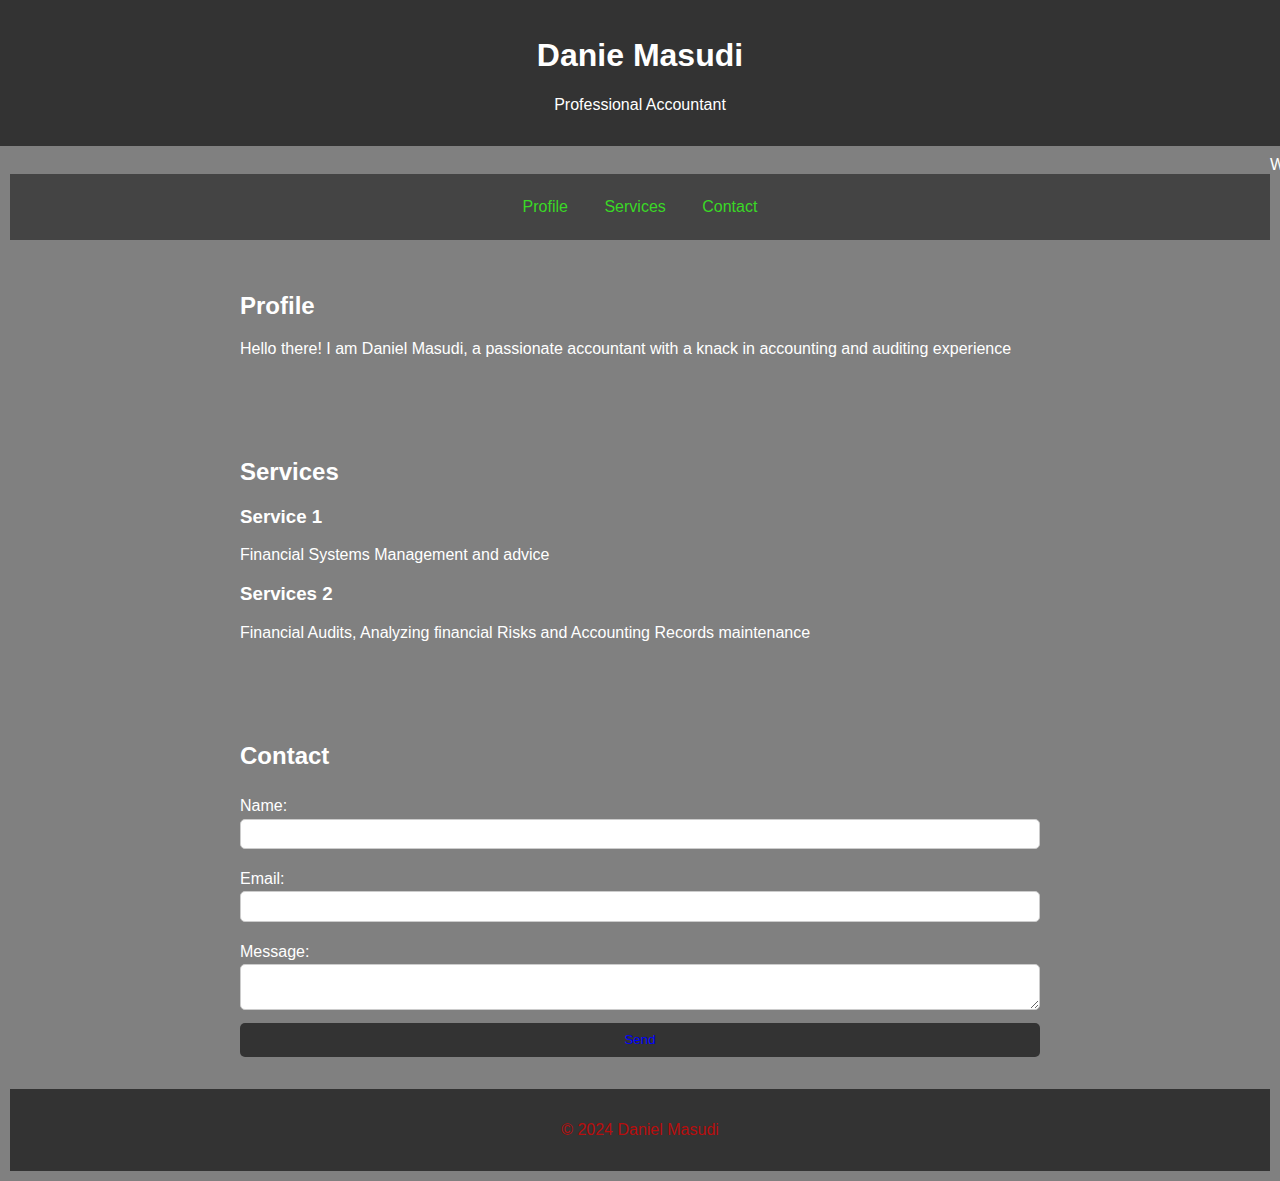
==== index.html @ 53194a6e "Add files via upload" ====
<!DOCTYPE html>
<html lang="en">
<head>
    <meta charset="UTF-8">
    <meta name="viewport" content="width=device-width, initial-scale=1.0">
    <title>Daniel Masudi- Professional in Accounting Services</title>
    <link rel="stylesheet" href="style.css">
</head>
<body>
    <header>
        <h1>Danie Masudi</h1>
        <p>Professional Accountant</p>
    </header>
    <div class="marquee-container">
        <div class="marquee">Welcome to my page</div>
    <nav>
        <ul>
            <li><a href="#Profile">Profile</a></li>
            <li><a href="#Services">Services</a></li>
            <li><a href="#contact">Contact</a></li>
        </ul>
    </nav>
        <section id="Profile">
        <h2>Profile</h2>
        <p>Hello there! I am Daniel Masudi, a passionate accountant with a knack in accounting and auditing experience</p>
    </section>

    <section id="services">
        <h2>Services</h2>
        <div class="service">
            <h3>Service 1</h3>
            <p>Financial Systems Management and advice</p>
        </div>
        <div class="Service">
            <h3>Services 2</h3>
            <p>Financial Audits, Analyzing financial Risks and Accounting Records maintenance</p>
        </div>
 
    </section>

    <section id="contact">
        <h2>Contact</h2>
        <form id="contact-form">
            <label for="name">Name:</label>
            <input type="text" id="name" name="name" required>

            <label for="email">Email:</label>
            <input type="email" id="email" name="email" required>

            <label for="message">Message:</label>
            <textarea id="message" name="message" required></textarea>

            <button type="submit">Send</button>
        </form>
    </section>

    <footer>
        <p>&copy; 2024 Daniel Masudi</p>
    </footer>

    <script src="scripts.js"></script>
</body>
</html>
---- style.css ----
body {
    font-family: Arial, sans-serif;
    margin: 0;
    padding: 0;
    background-color: #f4f4f4;
}

header {
    background-color: #333;
    color: #fff;
    text-align: center;
    padding: 1em 0;
}

nav {
    background-color: #444;
    color: #db1717;
    text-align: center;
    padding: 0.5em 0;
}

nav ul {
    list-style: none;
    padding: 0;
}

nav ul li {
    display: inline;
    margin: 0 1em;
}

nav ul li a {
    color: #3ad826;
    text-decoration: none;
}
.marquee-container {
    overflow: hidden;
    white-space: nowrap;
    box-sizing: border-box;
    width: 100%; /* Adjust as needed */
    background: grey; /* Background color */
    color: white; /* Text color */
    padding: 10px;
}

.marquee {
    display: inline-block;
    padding-left: 100%; /* Push the text outside the container */
    animation: marquee 15s linear infinite;
}

@keyframes marquee {
    0% { transform: translateX(0); }
    100% { transform: translateX(-100%); }
}
section {
    padding: 2em;
    max-width: 800px;
    margin: 0 auto;
}

.project {
    background-color: #fff;
    padding: 1em;
    margin: 1em 0;
    border-radius: 5px;
    box-shadow: 0 0 10px rgba(0, 0, 0, 0.1);
}

form {
    display: flex;
    flex-direction: column;
}

form label {
    margin: 0.5em 0 0.2em;
}

form input, form textarea {
    padding: 0.5em;
    margin-bottom: 1em;
    border: 1px solid #ccc;
    border-radius: 5px;
}

form button {
    padding: 0.7em;
    background-color: #333;
    color:blue;
    border: none;
    border-radius: 5px;
    cursor: pointer;
}

form button:hover {
    background-color: #555;
}

footer {
    text-align: center;
    padding: 1em 0;
    background-color: #333;
    color: #b80d0d;
}
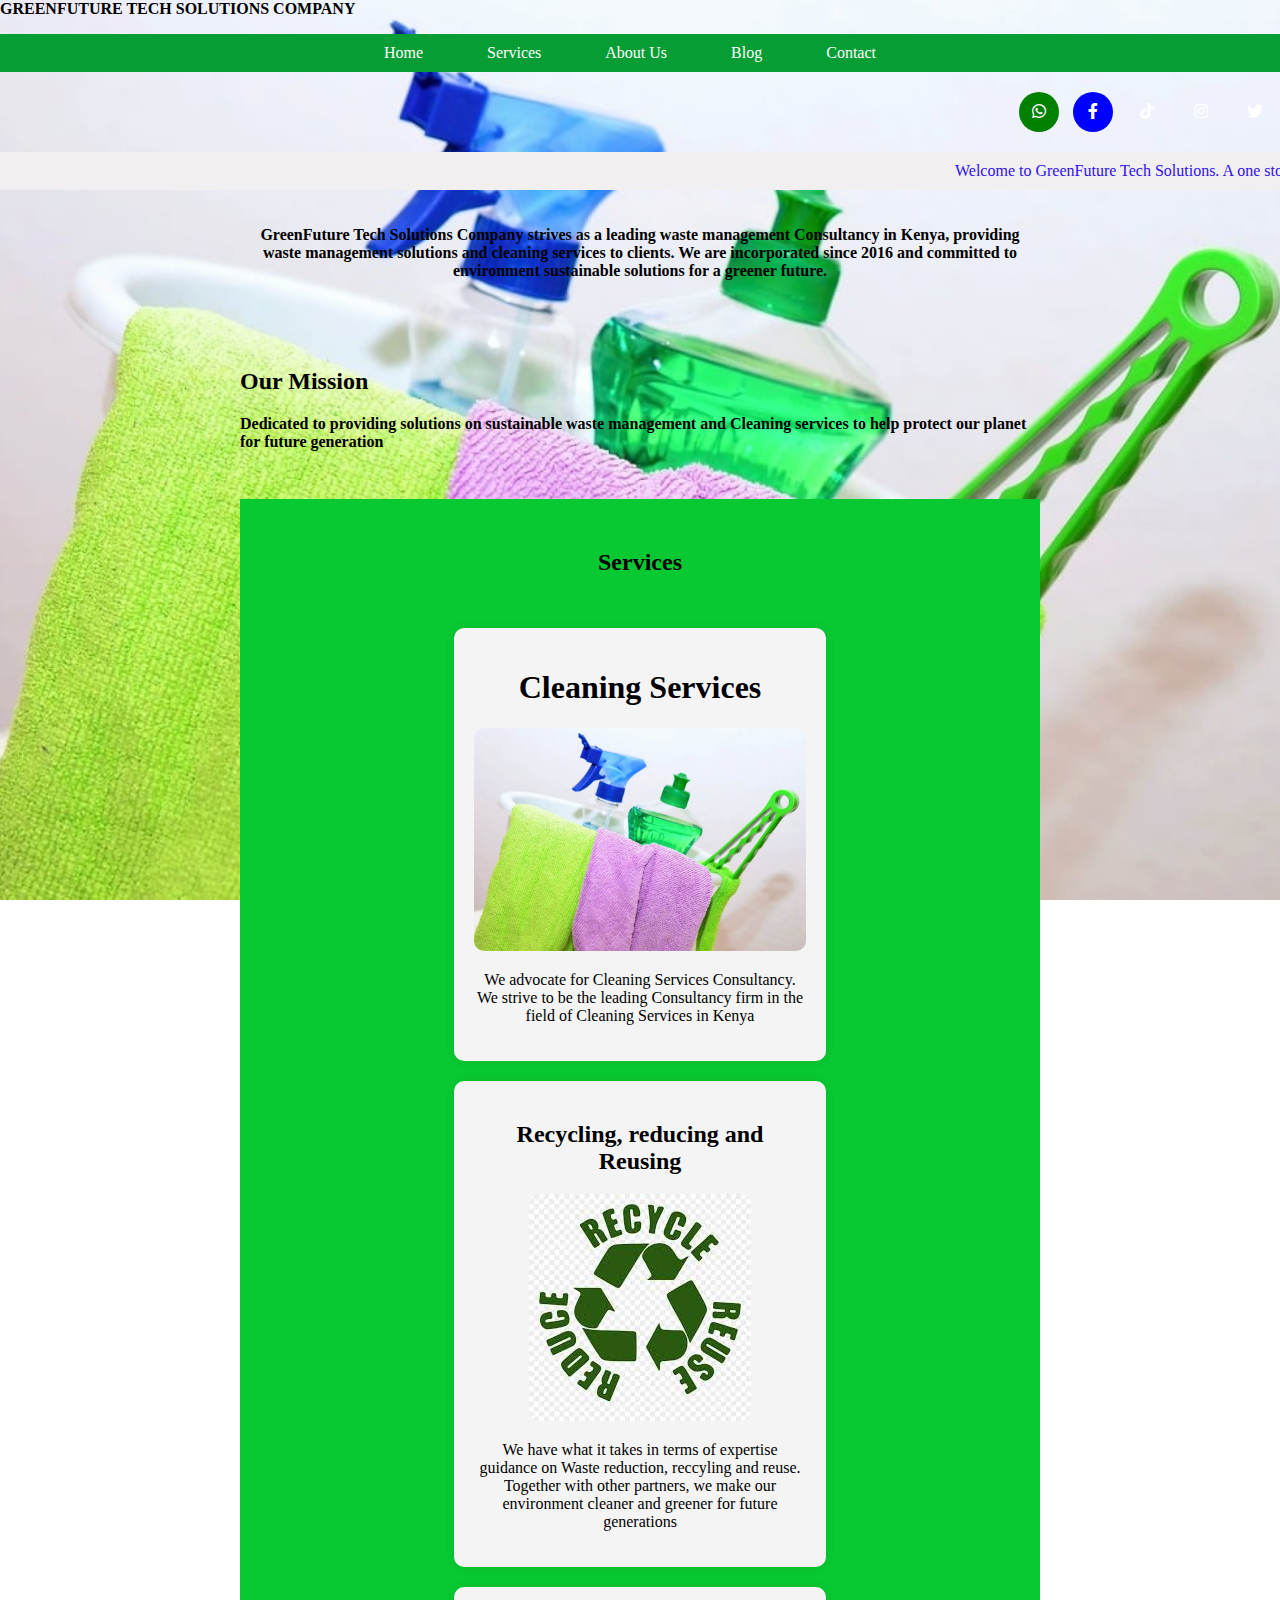
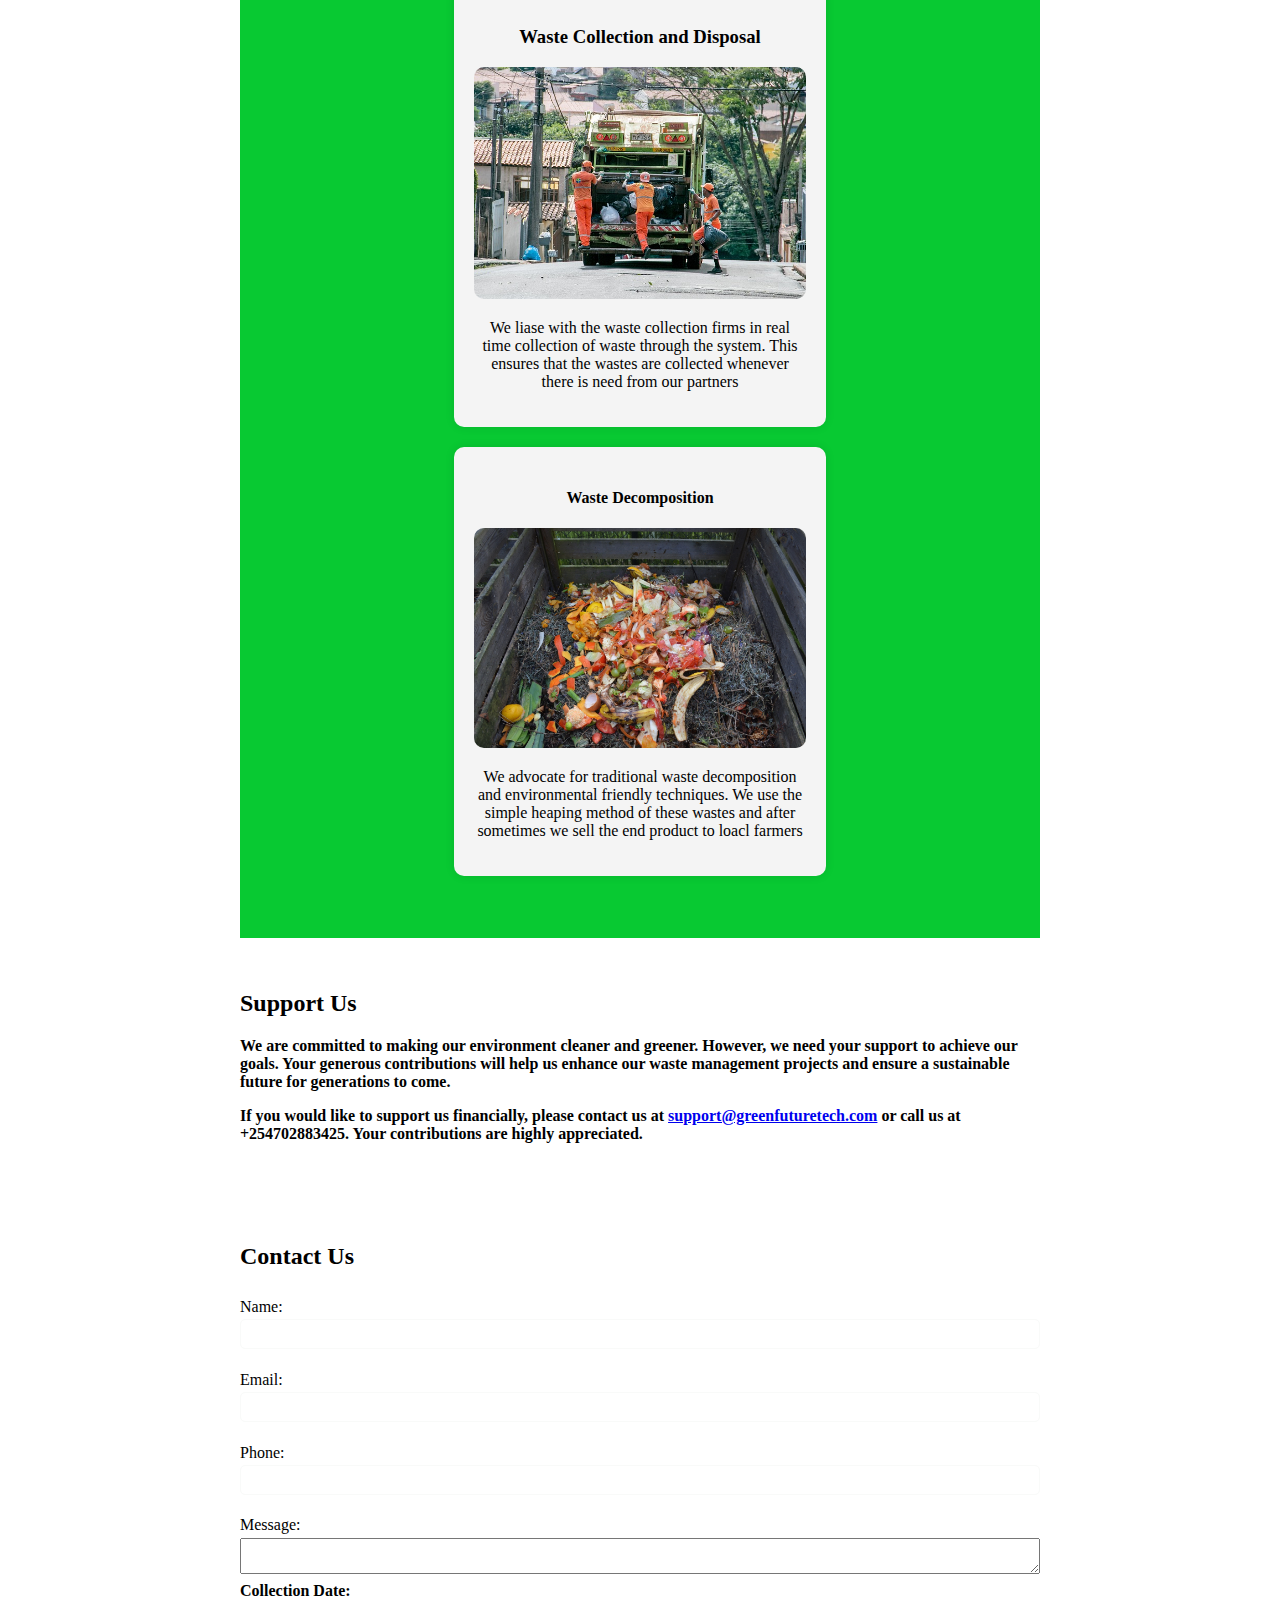
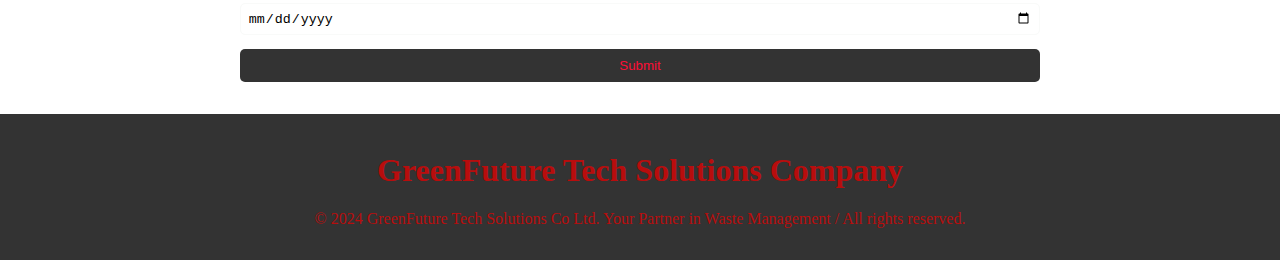
==== commit 580d42d3: "Add files via upload" ====
--- a/index.html
+++ b/index.html
@@ -3,62 +3,132 @@
 <head>
     <meta charset="UTF-8">
     <meta name="viewport" content="width=device-width, initial-scale=1.0">
-    <title>Daniel Masudi- Professional in Accounting Services</title>
+    <title>GREENFUTURE TECH SOLUTIONS COMPANY</title>
     <link rel="stylesheet" href="style.css">
+    <link rel="stylesheet" href="https://cdnjs.cloudflare.com/ajax/libs/font-awesome/5.15.4/css/all.min.css">
+
 </head>
+
 <body>
-    <header>
-        <h1>Danie Masudi</h1>
-        <p>Professional Accountant</p>
-    </header>
-    <div class="marquee-container">
-        <div class="marquee">Welcome to my page</div>
+    <header class="center-header"><b>GREENFUTURE TECH SOLUTIONS COMPANY</b></header>
     <nav>
         <ul>
-            <li><a href="#Profile">Profile</a></li>
+            <li><a href="#home">Home</a></li>
             <li><a href="#Services">Services</a></li>
-            <li><a href="#contact">Contact</a></li>
+            <li><a href="about.html">About Us</a></li>
+            <li><a href="#blog">Blog</a></li>
+            <li><a href="Contact">Contact</a></li>
         </ul>
     </nav>
-        <section id="Profile">
-        <h2>Profile</h2>
-        <p>Hello there! I am Daniel Masudi, a passionate accountant with a knack in accounting and auditing experience</p>
-    </section>
+    <div>
+    <div class="social-icons">
+ <a href="https://wa.me/+254702883425" style="background-color:green;"><i class="fab fa-whatsapp"></i></a>
+  <a href="https://www.facebook.com/profile.php?id=61550666797166&mibextid=ZbWKwL" style="background-color:blue;"><i class="fab fa-facebook-f"></i></a>
+  <a href="tiktok.com/@daniel_masudi"><i class="fab fa-tiktok"></i></a>
+ <a href="https://www.instagram.com/danielmasudi349"><i class="fab fa-instagram"></i></a>
+  <a href="https://x.com/MasudiDaniel"><i class="fab fa-twitter"></i></a>   
+</div>
+    <div class="marquee-container">
+        <div class="marquee">Welcome to GreenFuture Tech Solutions. A one stop solution for waste management and consultancy.</div>
+    </div>      
+          
+<section id="Home">
+    
+    <p><b>GreenFuture Tech Solutions Company strives as a leading waste management Consultancy in Kenya, providing waste management solutions and cleaning services to clients. We are incorporated since 2016 and committed to environment sustainable solutions for a greener future.</b></p>
+</section>
 
-    <section id="services">
+<section id="About">
+    <h2><b>Our Mission</b></h2>
+    <p><b>Dedicated to providing solutions on sustainable waste management and Cleaning services to help protect our planet for future generation</b></p>
+</section>
+
+<section class="services">
+    <div class="small-container">
         <h2>Services</h2>
-        <div class="service">
-            <h3>Service 1</h3>
-            <p>Financial Systems Management and advice</p>
-        </div>
-        <div class="Service">
-            <h3>Services 2</h3>
-            <p>Financial Audits, Analyzing financial Risks and Accounting Records maintenance</p>
-        </div>
- 
-    </section>
+        <section class="features">
+            <div class="feature-item">
+                <h1>Cleaning Services</h1>
+                <img src="cleaning service.jpg" alt="Cleaning Service and Consultancy">
+                <p>We advocate for Cleaning Services Consultancy. We strive to be the leading Consultancy firm in the field of Cleaning Services in Kenya</p>
+            </div>
+                        <div class="feature-item">
+                            <h2>Recycling, reducing and Reusing</h2>
+                            <img src="reduce recyle and reuse.jpeg" alt="Recycling and Reusing">
+                            <p>We have what it takes in terms of expertise guidance on Waste reduction, reccyling and reuse. Together with other partners, we make our environment cleaner and greener for future generations </p>
+                        </div>
+             <div class="feature-item">
+                         <h3>Waste Collection and Disposal</h3>          
+                <img src="waste collection.jpg" alt="Waste Collection and Disposal"> 
+                                    <p>We liase with the waste collection firms in real time collection of waste through the system. This ensures that the wastes are collected whenever there is need from our partners</p>                       
+                                </div>
+    
+                <div class="feature-item">
+                       <h4>Waste Decomposition</h4>                     
+                    <img src="composting 3.jpeg" alt="Waste Decomposition"> 
+                                            <p>We advocate for traditional waste decomposition and environmental friendly techniques. We use the simple heaping method of these wastes and after sometimes we sell the end product to loacl farmers </p>
+                        </div>
+                    </div>
+                </div>
+        </section>
 
-    <section id="contact">
-        <h2>Contact</h2>
-        <form id="contact-form">
-            <label for="name">Name:</label>
-            <input type="text" id="name" name="name" required>
+        <section id="financial-support">
+            <h2>Support Us</h2>
+            <p><b>We are committed to making our environment cleaner and greener. However, we need your support to achieve our goals. Your generous contributions will help us enhance our waste management projects and ensure a sustainable future for generations to come.</b></p>
+            <p><b>If you would like to support us financially, please contact us at <a href="mailto:support@greenfuturetech.com">support@greenfuturetech.com</a> or call us at +254702883425. Your contributions are highly appreciated.</b></p>
+        </section>
+    
+<section id="Contact">
+    <h2>Contact Us</h2>
+    <form action="Submit_form.php" method="post">
+    <label for="Name">Name:</label>
+    <input type="text" id="Name" name="name" required>
+    <label for="email">Email:</label>
+    <input type="email" id="email" name="email" required>
+    <label for="Phone">Phone:</label>
+    <input type="tel" id="phone" name="Phone">
+    <label for="Message">Message:</label>
+    <textarea id="message" name="message" required></textarea>
+    <label for="Collection"><b>Collection Date:</b></label>
+    <input type="date" id="Collection" name="collection">
+    <button type="submit">Submit</button>
+    </form>
+</section>
+<script type="text/javascript" src="https://cdn.emailjs.com/dist/email.min.js"></script>
+<script type="text/javascript">
+    (function() {
+        emailjs.init("e1UMcON0EB8g_kNaW"); 
+    })();
+</script>
 
-            <label for="email">Email:</label>
-            <input type="email" id="email" name="email" required>
+<script type="text/javascript">
+    document.getElementById('contact-form').addEventListener('submit', function(event) {
+        event.preventDefault();
 
-            <label for="message">Message:</label>
-            <textarea id="message" name="message" required></textarea>
+               const emailParams = {
+            from_name: this.from_name.value,
+            from_email: this.from_email.value,
+            phone_number: this.phone_number.value,
+            message: this.message.value,
+            reply_to: this.from_email.value 
+        };
 
-            <button type="submit">Send</button>
-        </form>
-    </section>
+        emailjs.send('service_b7euldc', 'template_owo79wr', emailParams)
+            .then(function() {
+                alert('Thank you for contacting us!');
+                document.getElementById('contact-form').reset();
+            }, function(error) {
+                console.log('FAILED...', error);
+                alert('An error occurred. Please try again.');
+            });
+    });
+</script>
+         
+<footer>
+    <h1>GreenFuture Tech Solutions Company</h1>
+           
+    <p>&copy; 2024 GreenFuture Tech Solutions Co Ltd. Your Partner in Waste Management / All rights reserved.</p>
+</footer>
 
-    <footer>
-        <p>&copy; 2024 Daniel Masudi</p>
-    </footer>
-
-    <script src="scripts.js"></script>
+<script src="scripts.js"></script>
 </body>
-</html>
- +</html>--- a/style.css
+++ b/style.css
@@ -1,70 +1,154 @@
-body {
-    font-family: Arial, sans-serif;
+body{
     margin: 0;
     padding: 0;
-    background-color: #f4f4f4;
 }
 
-header {
-    background-color: #333;
-    color: #fff;
+.social-icons {
+    text-align: right;
+    margin: 20px 0;
+}
+
+.social-icons a {
+    color: white;
+    padding: 10px;
+    margin: 0 5px;
+    border-radius: 50%;
+    display: inline-block;
     text-align: center;
-    padding: 1em 0;
+    width: 20px;
+    height: 20px;
+    line-height: 20px;
 }
 
 nav {
-    background-color: #444;
-    color: #db1717;
-    text-align: center;
-    padding: 0.5em 0;
+    background-color: #069e34; 
+    text-align: center; 
 }
 
 nav ul {
-    list-style: none;
+    list-style-type: none; 
     padding: 0;
 }
 
 nav ul li {
-    display: inline;
-    margin: 0 1em;
+    display: inline; 
+    margin-right: 20px; 
 }
 
 nav ul li a {
-    color: #3ad826;
-    text-decoration: none;
+    text-decoration: none; 
+    color: #ffffff; 
+    padding: 10px 20px; 
+    display: inline-block; 
+    transition: background-color 0.3s; 
 }
+
+nav ul li a:hover {
+    background-color: #555; 
+}
+
+
 .marquee-container {
     overflow: hidden;
     white-space: nowrap;
     box-sizing: border-box;
-    width: 100%; /* Adjust as needed */
-    background: grey; /* Background color */
-    color: white; /* Text color */
+    width: 100%;
+    background: rgb(241, 239, 239);
+    color: rgb(48, 15, 235);
     padding: 10px;
 }
 
 .marquee {
     display: inline-block;
-    padding-left: 100%; /* Push the text outside the container */
+    padding-left: 75%;
     animation: marquee 15s linear infinite;
 }
 
 @keyframes marquee {
-    0% { transform: translateX(0); }
-    100% { transform: translateX(-100%); }
+    0% {
+        transform: translateX(0);
+    }
+
+    100% {
+        transform: translateX(-100%);
+    }
 }
+
+
+#Home {
+    text-align: center; 
+    padding: 20px 0; 
+}
+
+body {
+    margin: 0;
+    height: 100vh;
+    background-image: url('cleaning service.jpg'); 
+    background-size: cover;
+    background-position: center;
+    background-repeat: no-repeat;
+    background-attachment: fixed;
+}
+
+#content {
+    text-align: center;
+    color: rgb(250, 38, 10);
+    background: rgba(5, 180, 14, 0.5); 
+    padding: 20px;
+    border-radius: 10px;
+    max-width: 600px;
+    margin: 100px auto;
+}
+
+
+#Home img {
+    width: 75%; 
+    height: auto; 
+    display: block; 
+    margin: 0 auto; 
+    max-width: 100%; 
+    border-radius: 8px; 
+    box-shadow: 0 0 20px rgba(0, 0, 0, 0.1);
+    padding: 30px; 
+}
+
+
 section {
     padding: 2em;
     max-width: 800px;
     margin: 0 auto;
 }
+.services {
+    background-color: #08c932;
+    padding: 30px 0;
+}
 
-.project {
-    background-color: #fff;
-    padding: 1em;
-    margin: 1em 0;
-    border-radius: 5px;
+.services .small-container {
+    max-width: 800px;
+    margin: 0 auto;
+    text-align: center;
+}
+
+.services .features {
+    display: flex;
+    flex-wrap: wrap;
+    justify-content: space-around;
+    gap: 20px;
+}
+
+.services .feature-item {
+    background-color: #f4f4f4;
+    padding: 20px;
+    border-radius: 10px;
     box-shadow: 0 0 10px rgba(0, 0, 0, 0.1);
+    max-width: 45%;
+    flex: 1 1 calc(50% - 40px);
+    text-align: center;
+}
+.services .feature-item img {
+    max-width: 100%;
+    height: auto;
+    border-radius: 10px;
 }
 
 form {
@@ -76,17 +160,18 @@
     margin: 0.5em 0 0.2em;
 }
 
-form input, form textarea {
+form input,
+form text area {
     padding: 0.5em;
     margin-bottom: 1em;
-    border: 1px solid #ccc;
+    border: 1px solid #f9faf9;
     border-radius: 5px;
 }
 
 form button {
     padding: 0.7em;
     background-color: #333;
-    color:blue;
+    color: rgb(253, 14, 54); 
     border: none;
     border-radius: 5px;
     cursor: pointer;
